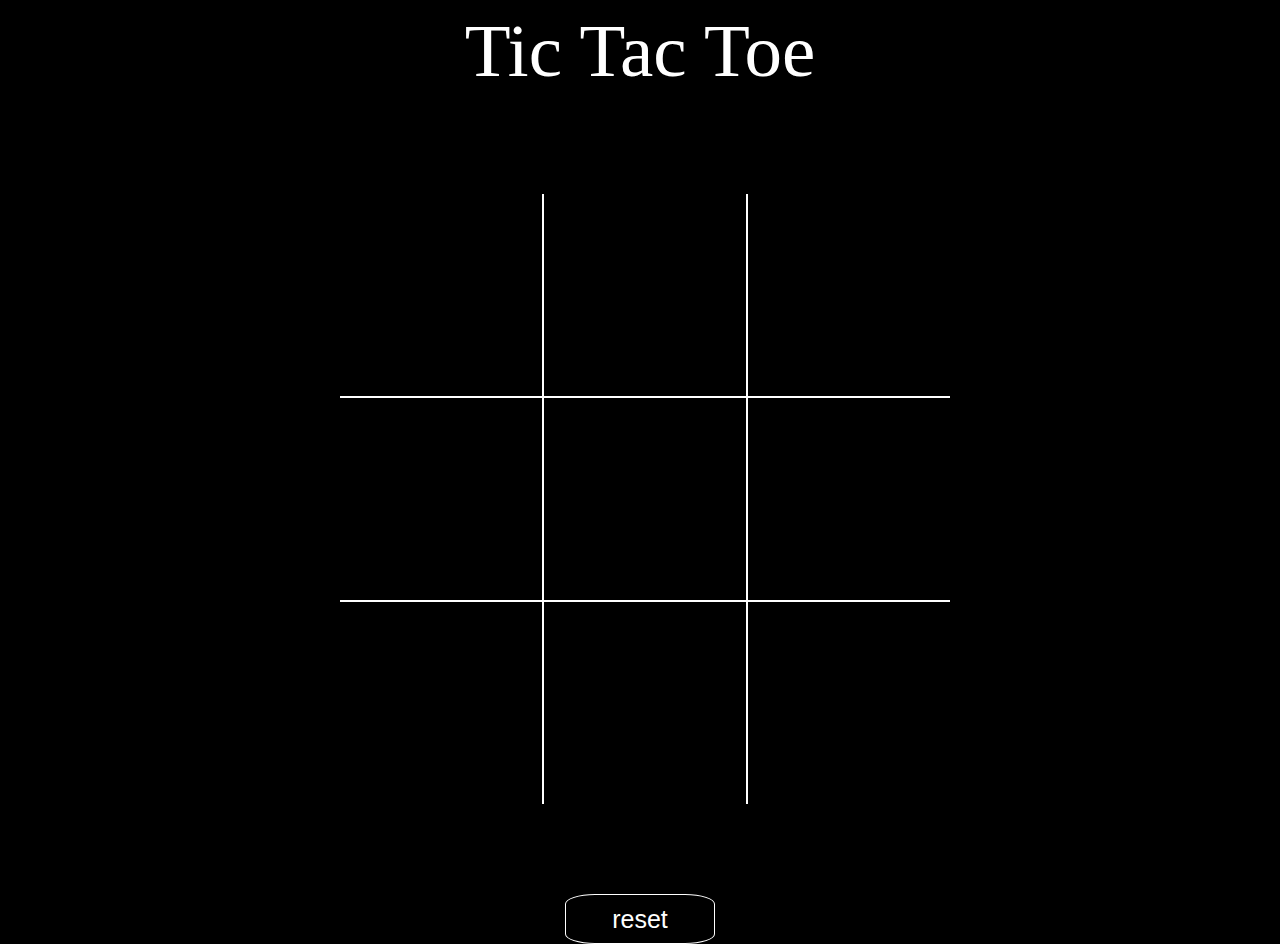
==== tic_tac.html @ 40505106 "first tic-tac" ====
<!DOCTYPE html>
<html lang="en">
<head>
    <meta charset="UTF-8">
    <meta http-equiv="X-UA-Compatible" content="IE=edge">
    <meta name="viewport" content="width=device-width, initial-scale=1.0">
    <link href="./tic_tac.css" rel="stylesheet" />
    <script src="./tic_tac.js" defer></script>
    <title>Document</title>
  </head>
<body>
    <div id="tictac">
      <div id="title">Tic Tac Toe</div>
      <table id="table">
        <tr>
          <td class="cell" id="0"></td>
          <td class="cell" id="1"></td>
          <td class="cell" id="2"></td>
        </tr>
        <tr>
          <td class="cell" id="3"></td>
          <td class="cell" id="4"></td>
          <td class="cell" id="5"></td>
        </tr>
        <tr>
          <td class="cell" id="6"></td>
          <td class="cell" id="7"></td>
          <td class="cell" id="8"></td>
        </tr>
      </table>
      <button id="reset">reset</button>
    </div>
      <div class="winner">
        <p></p>
      </div>
    </div>
</body>
---- tic_tac.css ----
#title {
  color: white;
  text-align: center;
  font-size: 75px;
}
body {
  background-color: black;
}
td {
  border: 2px solid white;
  width: 200px;
  height: 200px;
  text-align: center;
  font-size: 120px;
  color: white;
  cursor: pointer;
}
.cell:hover {
  background-color: rgba(127,0,255,0.4);
  -webkit-transition: all 0.5s ease;
}
table {
  position: absolute;
  border-collapse:collapse;
  left: 50%;
  margin-left: -300px;
  margin-top: 100px;
}
table tr:first-child td {
  border-top: 0;
}
table tr:last-child td {
  border-bottom: 0;
}
table tr td:first-child {
  border-left: 0;
}
table tr td:last-child {
  border-right: 0;
}
#reset {
  width: 150px;
  height: 50px;
  position: absolute;
  left: 50%;
  margin-left: -75px;
  margin-top: 800px;
  
  font-size: 25px;
  color: white;
  background-color: black;
  border: 1px solid white;
  border-radius: 20%;
  
}
#reset:hover {
  background-color: rgba(255,102,102,0.4);
  -webkit-transition: all 0.5s ease;
}
.winner > p {
  color: white;
  font-size: 40px;
  text-align: center;
  background-color: blue;
  
}
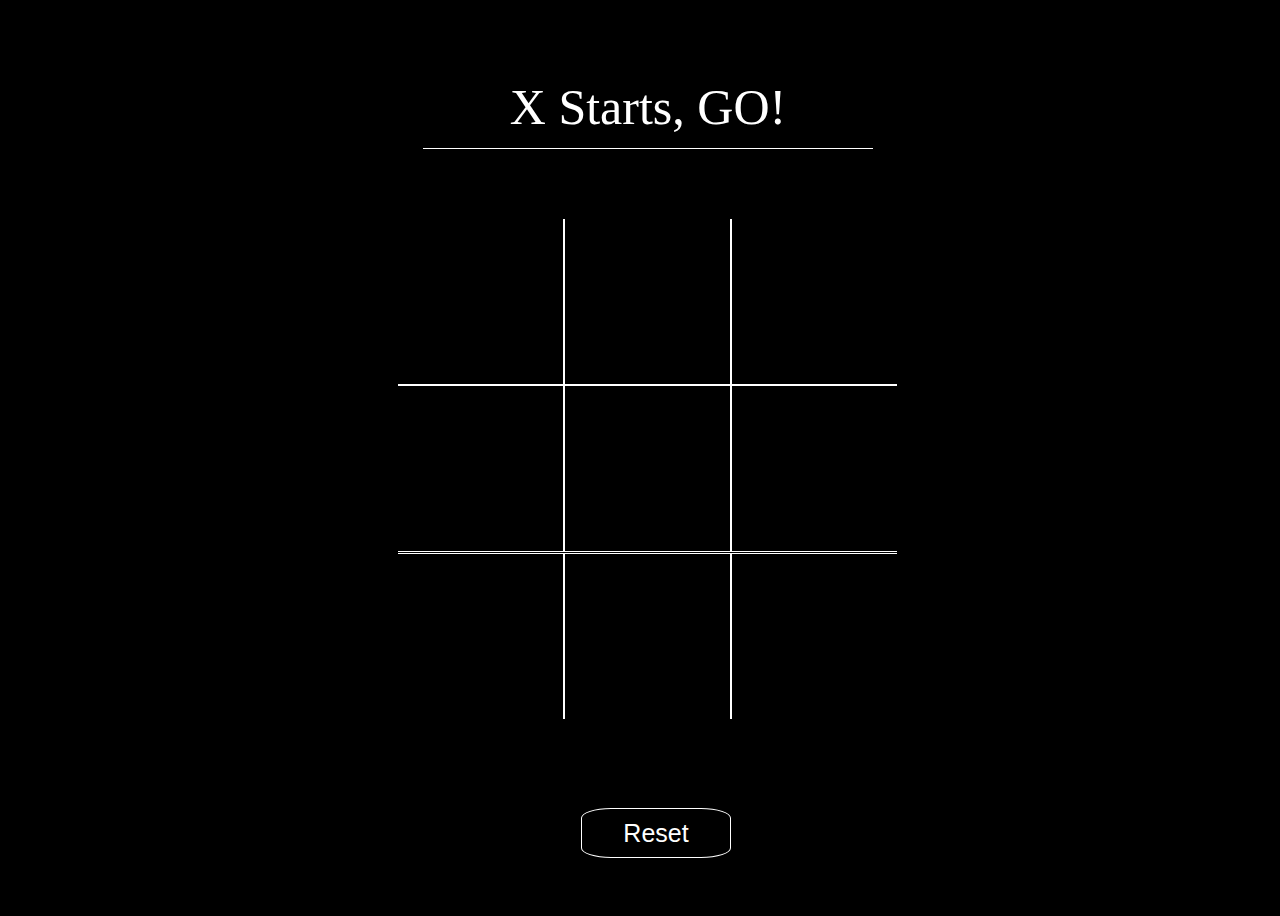
==== commit 0d2f1048: "game logic works properly" ====
--- a/tic_tac.html
+++ b/tic_tac.html
@@ -4,34 +4,13 @@
     <meta charset="UTF-8">
     <meta http-equiv="X-UA-Compatible" content="IE=edge">
     <meta name="viewport" content="width=device-width, initial-scale=1.0">
-    <link href="./tic_tac.css" rel="stylesheet" />
+    <link href="./tic_tac.css" rel="stylesheet"/>
     <script src="./tic_tac.js" defer></script>
     <title>Document</title>
-  </head>
+</head>
 <body>
-    <div id="tictac">
-      <div id="title">Tic Tac Toe</div>
-      <table id="table">
-        <tr>
-          <td class="cell" id="0"></td>
-          <td class="cell" id="1"></td>
-          <td class="cell" id="2"></td>
-        </tr>
-        <tr>
-          <td class="cell" id="3"></td>
-          <td class="cell" id="4"></td>
-          <td class="cell" id="5"></td>
-        </tr>
-        <tr>
-          <td class="cell" id="6"></td>
-          <td class="cell" id="7"></td>
-          <td class="cell" id="8"></td>
-        </tr>
-      </table>
-      <button id="reset">reset</button>
-    </div>
-      <div class="winner">
-        <p></p>
-      </div>
-    </div>
-</body>+    <div id="message-board"></div>
+    <div id="game-board"></div>
+    <button id="reset">Reset</button>
+</body>
+</html>--- a/tic_tac.css
+++ b/tic_tac.css
@@ -1,4 +1,4 @@
-#title {
+/* #title {
   color: white;
   text-align: center;
   font-size: 75px;
@@ -17,7 +17,7 @@
 }
 .cell:hover {
   background-color: rgba(127,0,255,0.4);
-  -webkit-transition: all 0.5s ease;
+
 }
 table {
   position: absolute;
@@ -55,7 +55,6 @@
 }
 #reset:hover {
   background-color: rgba(255,102,102,0.4);
-  -webkit-transition: all 0.5s ease;
 }
 .winner > p {
   color: white;
@@ -63,4 +62,73 @@
   text-align: center;
   background-color: blue;
   
+} */
+body {
+  background-color: black;
+  display: flex;
+  align-items: center;
+  height: 100vh;
+  width: 100vw;
+  flex-direction: column;
 }
+
+#game-board {
+  color: rgb(255, 255, 255);
+  font-size: 70px;
+  text-align: center;
+  display: flex;
+  flex-wrap: wrap;
+  height: 500px;
+  width: 500px;
+  margin-top: 70px;
+}
+
+.playableSpot {
+  border: solid white 1px;
+  height: 33%;
+  width: 33%;
+  flex: 0 1 33%;
+}
+.playableSpot:hover {
+  background-color: rgba(127,0,255,0.4);
+}
+#cell0, #cell3, #cell6 {
+  border-left: transparent
+}
+#cell2, #cell5, #cell8 {
+  border-right: transparent
+}
+#cell0, #cell1, #cell2 {
+  border-top: transparent
+}
+#cell6, #cell7, #cell8 {
+  border-bottom: transparent
+} 
+
+#reset {
+  width: 150px;
+  height: 50px;
+  position: absolute;
+  left: 50%;
+  margin-left: -59px;
+  margin-top: 800px;
+  
+  font-size: 25px;
+  color: white;
+  background-color: black;
+  border: 1px solid white;
+  border-radius: 20%;
+}
+#reset:hover {
+  background-color: rgba(255,102,102,0.4);
+}
+
+#message-board {
+  margin-top: 70px;
+  font-size: 50px;
+  text-align: center;
+  color: white;
+  width: 450px;
+  height: 70px;
+  border-bottom: solid white 1px;
+}
